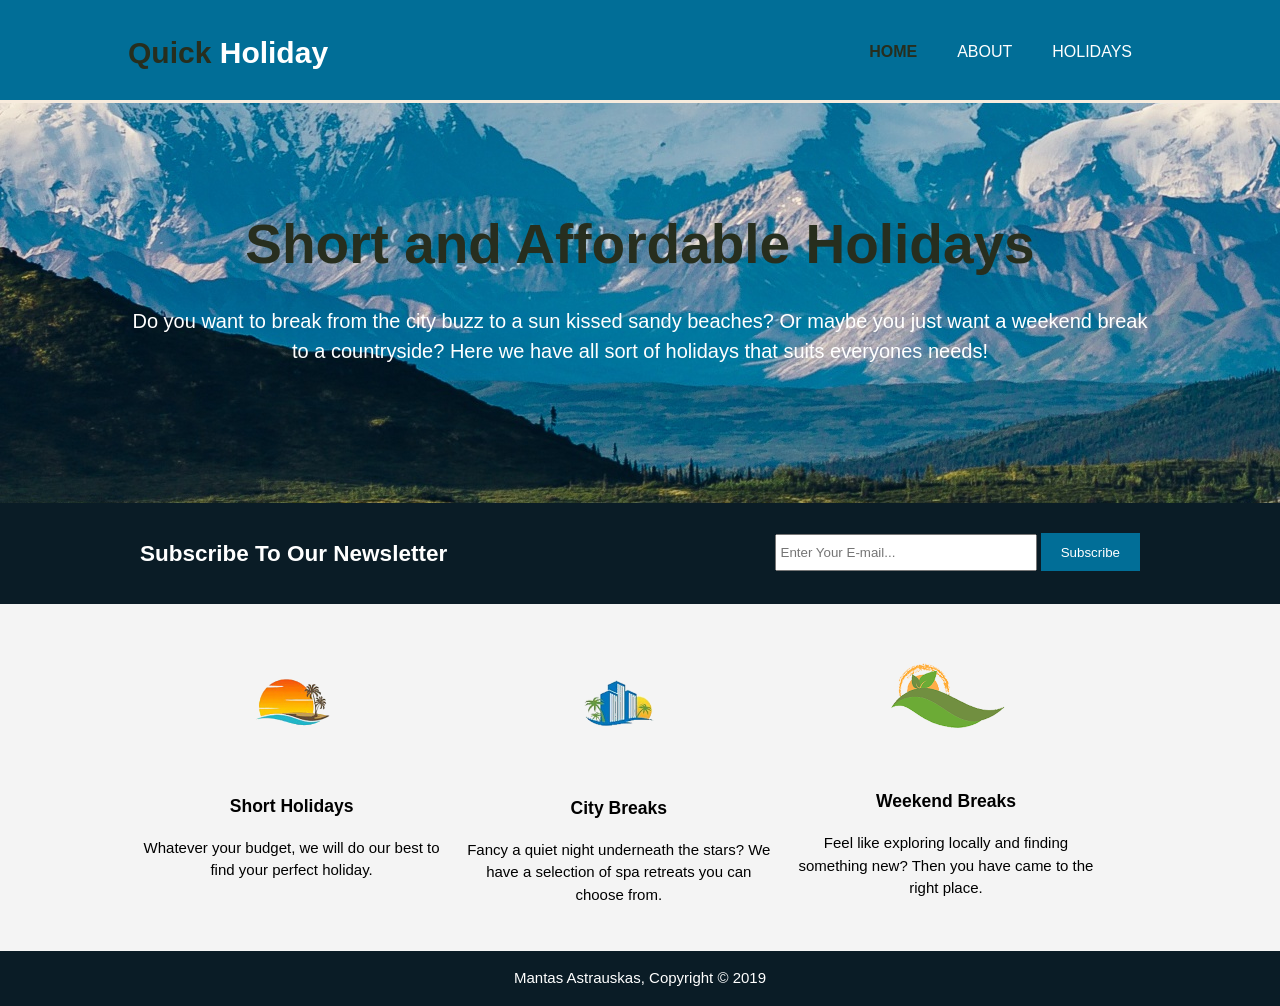
==== index.html @ 8118bd26 "Full website" ====
<!DOCTYPE html>
<html>
<head>
    <meta charset="utf-8" />
    <meta http-equiv="X-UA-Compatible" content="IE=edge">
    <meta name="viewport" content="width=device-width, initial-scale=1">
    <meta name="description" content="Short and affordable holidays">
    <meta name="keywords" content="short holidays, city breaks, weekend breaks">
    <meta name="author" content="Mantas Astrauskas">
    <title>Quick Holiday | Welcome</title>
    <link rel="stylesheet" type="text/css" media="screen" href="./css/style.css"/>
</head>
<body>
    <header>
        <div class="container">
            <div id="brand">
                <h1><span class="highlight">Quick</span> Holiday</h1>
            </div>
            <nav>
                <ul>
                    <li class="current"><a href="index.html">Home</a></li>
                    <li><a href="about.html">About</a></li>
                    <li><a href="holidays.html">Holidays</a></li>
                </ul>
            </nav>
        </div>
    </header>

    <section id="showcase">
        <div class="container">
            <h1>Short and Affordable Holidays</h1>
            <p>Do you want to break from the city buzz to a sun kissed sandy beaches? Or maybe you just want a weekend break to a countryside? Here we have all sort of holidays that suits everyones needs!</p>
        </div>
    </section>

    <section id="newsletter">
        <div class="container">
            <h1>Subscribe To Our Newsletter</h1>
            <!-- No action for now -->
            <form>
                <input type="Email" placeholder="Enter Your E-mail..." required="true">
                <button type="Submit" class="button_newsletter">Subscribe</button>
            </form>
        </div>
    </section>

    <section id="boxes">
        <div class="container">
            <div class="box">
                <img src="./img/shortHolidays.png">
                <h3>Short Holidays</h3>
                <p>Whatever your budget, we will do our best to find your perfect holiday.</p>
            </div>
            <div class="box">
                <img src="./img/cityBreaks.png">
                <h3>City Breaks</h3>
                <p>Fancy a quiet night underneath the stars? We have a selection of spa retreats you can choose from.</p>
            </div>
            <div class="box">
                <img src="./img/weekendBreaks.png">
                <h3>Weekend Breaks</h3>
                <p>Feel like exploring locally and finding something new? Then you have came to the right place.</p>
            </div>
        </div>
    </section>

    <footer>
        <p>Mantas Astrauskas, Copyright &copy; 2019</p>
    </footer>
</body>
</html>
---- css/style.css ----
body {
    font: 15px/1.5 Arial, Helvetica, sans-serif;
    padding: 0;
    margin: 0;
    background-color: #f4f4f4;
}

/* Global */
.container {
    width: 80%;
    margin: auto;
    overflow: hidden;
}

ul {
    margin: 0;
    padding: 0;
}

.button_newsletter {
    height: 38px;
    background: #016e97;
    border: 0;
    padding-left: 20px;
    padding-right: 20px;
    color: #ffffff;
}

.button_contact {
    height: 38px;
    background: #0a1c26;
    border: 0;
    padding-left: 20px;
    padding-right: 20px;
    color: #ffffff;
}

.ocean {
    padding: 15px;
    background: #016e97;
    color: #ffffff;
    margin-top: 10px;
    margin-bottom: 10px;
}

/* Header */
header {
    background: #016e97;
    color: #ffffff;
    padding-top: 30px;
    min-height: 70px;
    border-bottom: #f7ebdd 3px solid;
}

header a {
    color: #ffffff;
    text-decoration: none;
    text-transform: uppercase;
    font-size: 16px;
}

header li {
    float: left;
    display: inline;
    padding: 0 20px 0 20px;
}

header #brand {
    float: left;
}

header #brand h1 {
    margin: 0;
}

header nav {
    float: right;
    margin-top: 10px;
}

header .highlight,
header .current a {
    color: #272e1e;
    font-weight: bold;
}

header a:hover {
    color: #a3a0a9;
    font-weight: bold;
}

/* Showcase */
#showcase {
    min-height: 400px;
    background: url('../img/showcase.jpg') no-repeat 0 -1050px;
    text-align: center;
    color: #272e1e;
}

#showcase h1 {
    margin-top: 100px;
    font-size: 55px;
    margin-bottom: 10px;
}

#showcase p {
    color: #ffffff;
    font-size: 20px;
}

/* Newsletter */
#newsletter {
    padding: 15px;
    color: #ffffff;
    background: #0a1c26;
}

#newsletter h1 {
    float: left;
}

#newsletter form {
    float: right;
    margin-top: 15px;
}

#newsletter input[type="Email"] {
    padding: 4px;
    height: 25px;
    width: 250px;
}

/* Boxes */
#boxes {
    margin-top: 20px;
}

#boxes .box {
    float: left;
    text-align: center;
    width: 30%;
    padding: 10px;
}

#boxes .box img {
    width: 130px;  
}

/* Sidebar */
aside#sidebar {
    float: right;
    width: 30%;
    margin-top: 10px;
}

aside#sidebar .contact input,
aside#sidebar .contact textarea {
    width: 90%;
    padding: 5px;
}

/* Main-col */
article#main-col {
    float: left;
    width: 65%;
}

/* Holidays */
ul#holidays li {
    list-style: none;
    padding: 20px;
    border: #cccccc solid 1px;
    margin-bottom: 5px;
    background: #e6e6e6;
}

footer {
    padding: 1px;
    margin-top: 20px;
    color: #ffffff;
    background-color: #0a1c26;
    text-align: center;
}

/* Media Queries */
@media(max-width: 768px) {
    header #brand,
    header nav,
    header nav li,
    #newsletter h1,
    #newsletter form,
    #boxes .box,
    article#main-col,
    aside#sidebar  {
        float: none;
        text-align: center;
        width: 100%;
    }

    header {
        padding-bottom: 20px;
    }

    #showcase h1 {
        margin-top: 40px;
        color: #ffffff;
    }

    #newsletter button,
    .contact button {
        display: block;
        width: 100%;
    }

    #newsletter form input[type="Email"],
    .contact input,
    .contact textarea {
        width: 100%;
        margin-bottom: 5px;
    }
}
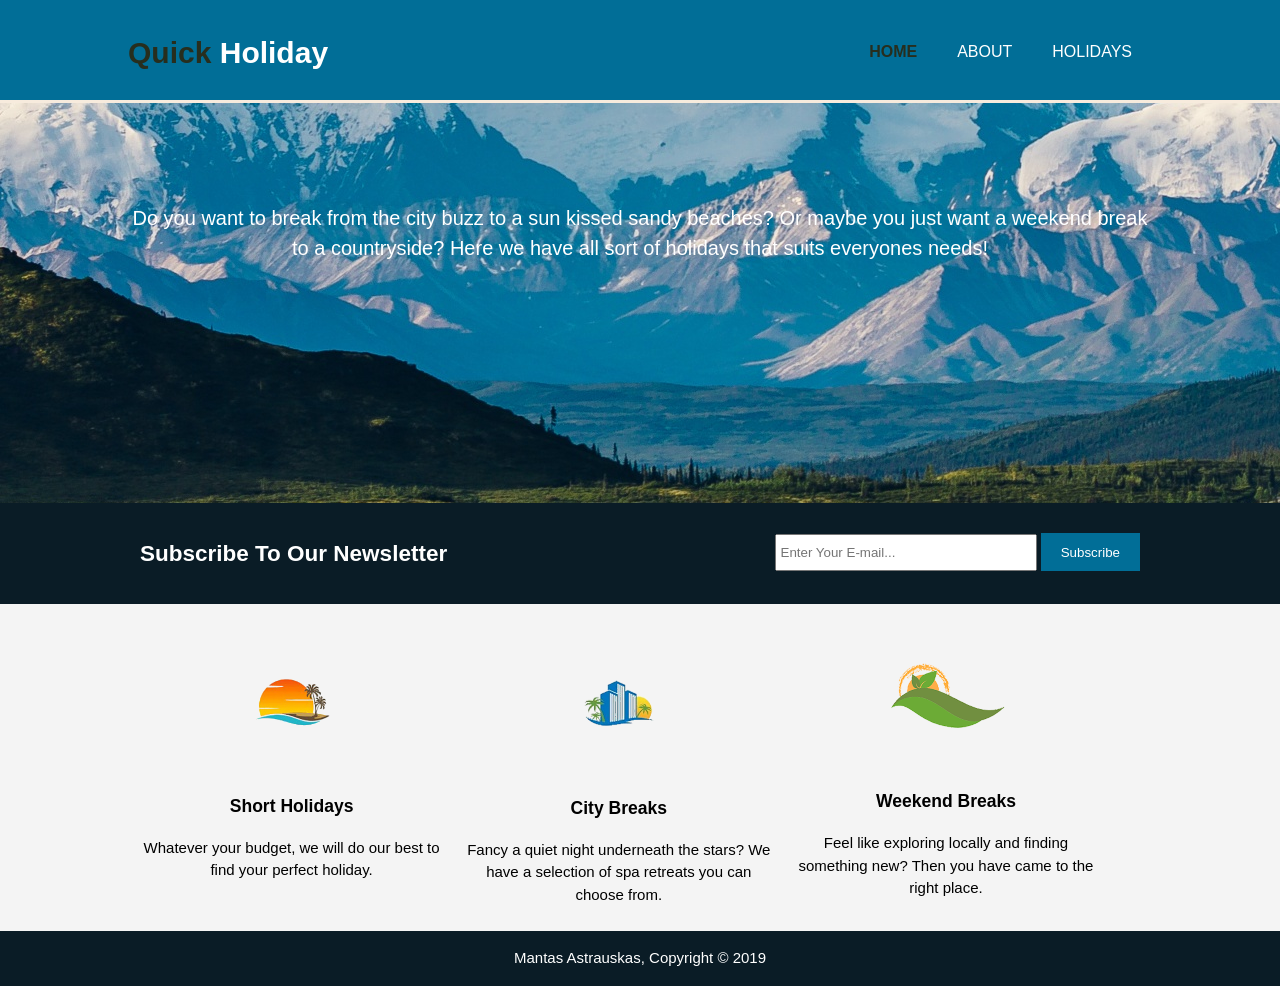
==== commit c180395d: "Testing Trackly service" ====
--- a/index.html
+++ b/index.html
@@ -1,71 +1,96 @@
 <!DOCTYPE html>
 <html>
-<head>
+  <head>
     <meta charset="utf-8" />
-    <meta http-equiv="X-UA-Compatible" content="IE=edge">
-    <meta name="viewport" content="width=device-width, initial-scale=1">
-    <meta name="description" content="Short and affordable holidays">
-    <meta name="keywords" content="short holidays, city breaks, weekend breaks">
-    <meta name="author" content="Mantas Astrauskas">
+    <meta http-equiv="X-UA-Compatible" content="IE=edge" />
+    <meta name="viewport" content="width=device-width, initial-scale=1" />
+    <meta name="description" content="Short and affordable holidays" />
+    <meta
+      name="keywords"
+      content="short holidays, city breaks, weekend breaks"
+    />
+    <meta name="author" content="Mantas Astrauskas" />
     <title>Quick Holiday | Welcome</title>
-    <link rel="stylesheet" type="text/css" media="screen" href="./css/style.css"/>
-</head>
-<body>
+    <link
+      rel="stylesheet"
+      type="text/css"
+      media="screen"
+      href="./css/style.css"
+    />
+  </head>
+  <body>
     <header>
-        <div class="container">
-            <div id="brand">
-                <h1><span class="highlight">Quick</span> Holiday</h1>
-            </div>
-            <nav>
-                <ul>
-                    <li class="current"><a href="index.html">Home</a></li>
-                    <li><a href="about.html">About</a></li>
-                    <li><a href="holidays.html">Holidays</a></li>
-                </ul>
-            </nav>
+      <div class="container">
+        <div id="brand">
+          <h1><span class="highlight">Quick</span> Holiday</h1>
         </div>
+        <nav>
+          <ul>
+            <li class="current"><a href="index.html">Home</a></li>
+            <li><a href="about.html">About</a></li>
+            <li><a href="holidays.html">Holidays</a></li>
+          </ul>
+        </nav>
+      </div>
     </header>
 
     <section id="showcase">
-        <div class="container">
-            <h1>Short and Affordable Holidays</h1>
-            <p>Do you want to break from the city buzz to a sun kissed sandy beaches? Or maybe you just want a weekend break to a countryside? Here we have all sort of holidays that suits everyones needs!</p>
-        </div>
+      <div class="container">
+        <h1></h1>
+        <p>
+          Do you want to break from the city buzz to a sun kissed sandy beaches?
+          Or maybe you just want a weekend break to a countryside? Here we have
+          all sort of holidays that suits everyones needs!
+        </p>
+      </div>
     </section>
 
     <section id="newsletter">
-        <div class="container">
-            <h1>Subscribe To Our Newsletter</h1>
-            <!-- No action for now -->
-            <form>
-                <input type="Email" placeholder="Enter Your E-mail..." required="true">
-                <button type="Submit" class="button_newsletter">Subscribe</button>
-            </form>
-        </div>
+      <div class="container">
+        <h1>Subscribe To Our Newsletter</h1>
+        <!-- No action for now -->
+        <form>
+          <input
+            type="Email"
+            placeholder="Enter Your E-mail..."
+            required="true"
+          />
+          <button type="Submit" class="button_newsletter">Subscribe</button>
+        </form>
+      </div>
     </section>
 
     <section id="boxes">
-        <div class="container">
-            <div class="box">
-                <img src="./img/shortHolidays.png">
-                <h3>Short Holidays</h3>
-                <p>Whatever your budget, we will do our best to find your perfect holiday.</p>
-            </div>
-            <div class="box">
-                <img src="./img/cityBreaks.png">
-                <h3>City Breaks</h3>
-                <p>Fancy a quiet night underneath the stars? We have a selection of spa retreats you can choose from.</p>
-            </div>
-            <div class="box">
-                <img src="./img/weekendBreaks.png">
-                <h3>Weekend Breaks</h3>
-                <p>Feel like exploring locally and finding something new? Then you have came to the right place.</p>
-            </div>
+      <div class="container">
+        <div class="box">
+          <img src="./img/shortHolidays.png" />
+          <h3>Short Holidays</h3>
+          <p>
+            Whatever your budget, we will do our best to find your perfect
+            holiday.
+          </p>
         </div>
+        <div class="box">
+          <img src="./img/cityBreaks.png" />
+          <h3>City Breaks</h3>
+          <p>
+            Fancy a quiet night underneath the stars? We have a selection of spa
+            retreats you can choose from.
+          </p>
+        </div>
+        <div class="box">
+          <img src="./img/weekendBreaks.png" />
+          <h3>Weekend Breaks</h3>
+          <p>
+            Feel like exploring locally and finding something new? Then you have
+            came to the right place.
+          </p>
+        </div>
+      </div>
     </section>
 
     <footer>
-        <p>Mantas Astrauskas, Copyright &copy; 2019</p>
+      <p>Mantas Astrauskas, Copyright &copy; 2019</p>
     </footer>
-</body>
-</html>+  </body>
+</html>
--- a/css/style.css
+++ b/css/style.css
@@ -1,223 +1,224 @@
 body {
-    font: 15px/1.5 Arial, Helvetica, sans-serif;
-    padding: 0;
-    margin: 0;
-    background-color: #f4f4f4;
+  font: 15px/1.5 Arial, Helvetica, sans-serif;
+  padding: 0;
+  margin: 0;
+  background-color: #f4f4f4;
 }
 
 /* Global */
 .container {
-    width: 80%;
-    margin: auto;
-    overflow: hidden;
+  width: 80%;
+  margin: auto;
+  overflow: hidden;
 }
 
 ul {
-    margin: 0;
-    padding: 0;
+  margin: 0;
+  padding: 0;
+}
+
+#main {
+  min-height: calc(100vh - 60px);
 }
 
 .button_newsletter {
-    height: 38px;
-    background: #016e97;
-    border: 0;
-    padding-left: 20px;
-    padding-right: 20px;
-    color: #ffffff;
+  height: 38px;
+  background: #016e97;
+  border: 0;
+  padding-left: 20px;
+  padding-right: 20px;
+  color: #ffffff;
 }
 
 .button_contact {
-    height: 38px;
-    background: #0a1c26;
-    border: 0;
-    padding-left: 20px;
-    padding-right: 20px;
-    color: #ffffff;
+  height: 38px;
+  background: #0a1c26;
+  border: 0;
+  padding-left: 20px;
+  padding-right: 20px;
+  color: #ffffff;
 }
 
 .ocean {
-    padding: 15px;
-    background: #016e97;
-    color: #ffffff;
-    margin-top: 10px;
-    margin-bottom: 10px;
+  padding: 15px;
+  background: #016e97;
+  color: #ffffff;
+  margin-top: 10px;
+  margin-bottom: 10px;
 }
 
 /* Header */
 header {
-    background: #016e97;
-    color: #ffffff;
-    padding-top: 30px;
-    min-height: 70px;
-    border-bottom: #f7ebdd 3px solid;
+  background: #016e97;
+  color: #ffffff;
+  padding-top: 30px;
+  min-height: 70px;
+  border-bottom: #f7ebdd 3px solid;
 }
 
 header a {
-    color: #ffffff;
-    text-decoration: none;
-    text-transform: uppercase;
-    font-size: 16px;
+  color: #ffffff;
+  text-decoration: none;
+  text-transform: uppercase;
+  font-size: 16px;
 }
 
 header li {
-    float: left;
-    display: inline;
-    padding: 0 20px 0 20px;
+  float: left;
+  display: inline;
+  padding: 0 20px 0 20px;
 }
 
 header #brand {
-    float: left;
+  float: left;
 }
 
 header #brand h1 {
-    margin: 0;
+  margin: 0;
 }
 
 header nav {
-    float: right;
-    margin-top: 10px;
+  float: right;
+  margin-top: 10px;
 }
 
 header .highlight,
 header .current a {
-    color: #272e1e;
-    font-weight: bold;
+  color: #272e1e;
+  font-weight: bold;
 }
 
 header a:hover {
-    color: #a3a0a9;
-    font-weight: bold;
+  color: #a3a0a9;
+  font-weight: bold;
 }
 
 /* Showcase */
 #showcase {
-    min-height: 400px;
-    background: url('../img/showcase.jpg') no-repeat 0 -1050px;
-    text-align: center;
-    color: #272e1e;
+  min-height: 400px;
+  background: url("../img/showcase.jpg") no-repeat 0 -1050px;
+  text-align: center;
+  color: #272e1e;
 }
 
 #showcase h1 {
-    margin-top: 100px;
-    font-size: 55px;
-    margin-bottom: 10px;
+  margin-top: 100px;
+  font-size: 55px;
+  margin-bottom: 10px;
 }
 
 #showcase p {
-    color: #ffffff;
-    font-size: 20px;
+  color: #ffffff;
+  font-size: 20px;
 }
 
 /* Newsletter */
 #newsletter {
-    padding: 15px;
-    color: #ffffff;
-    background: #0a1c26;
+  padding: 15px;
+  color: #ffffff;
+  background: #0a1c26;
 }
 
 #newsletter h1 {
-    float: left;
+  float: left;
 }
 
 #newsletter form {
-    float: right;
-    margin-top: 15px;
+  float: right;
+  margin-top: 15px;
 }
 
 #newsletter input[type="Email"] {
-    padding: 4px;
-    height: 25px;
-    width: 250px;
+  padding: 4px;
+  height: 25px;
+  width: 250px;
 }
 
 /* Boxes */
 #boxes {
-    margin-top: 20px;
+  margin-top: 20px;
 }
 
 #boxes .box {
-    float: left;
-    text-align: center;
-    width: 30%;
-    padding: 10px;
+  float: left;
+  text-align: center;
+  width: 30%;
+  padding: 10px;
 }
 
 #boxes .box img {
-    width: 130px;  
+  width: 130px;
 }
 
 /* Sidebar */
 aside#sidebar {
-    float: right;
-    width: 30%;
-    margin-top: 10px;
+  float: right;
+  width: 30%;
+  margin-top: 10px;
 }
 
 aside#sidebar .contact input,
 aside#sidebar .contact textarea {
-    width: 90%;
-    padding: 5px;
+  width: 90%;
+  padding: 5px;
 }
 
 /* Main-col */
 article#main-col {
-    float: left;
-    width: 65%;
+  float: left;
+  width: 65%;
 }
 
 /* Holidays */
 ul#holidays li {
-    list-style: none;
-    padding: 20px;
-    border: #cccccc solid 1px;
+  list-style: none;
+  padding: 20px;
+  border: #cccccc solid 1px;
+  margin-bottom: 5px;
+  background: #e6e6e6;
+}
+
+footer {
+  padding: 1px;
+  color: #ffffff;
+  background-color: #0a1c26;
+  text-align: center;
+}
+
+/* Media Queries */
+@media (max-width: 768px) {
+  header #brand,
+  header nav,
+  header nav li,
+  #newsletter h1,
+  #newsletter form,
+  #boxes .box,
+  article#main-col,
+  aside#sidebar {
+    float: none;
+    text-align: center;
+    width: 100%;
+  }
+
+  header {
+    padding-bottom: 20px;
+  }
+
+  #showcase h1 {
+    margin-top: 40px;
+    color: #ffffff;
+  }
+
+  #newsletter button,
+  .contact button {
+    display: block;
+    width: 100%;
+  }
+
+  #newsletter form input[type="Email"],
+  .contact input,
+  .contact textarea {
+    width: 100%;
     margin-bottom: 5px;
-    background: #e6e6e6;
-}
-
-footer {
-    padding: 1px;
-    margin-top: 20px;
-    color: #ffffff;
-    background-color: #0a1c26;
-    text-align: center;
-}
-
-/* Media Queries */
-@media(max-width: 768px) {
-    header #brand,
-    header nav,
-    header nav li,
-    #newsletter h1,
-    #newsletter form,
-    #boxes .box,
-    article#main-col,
-    aside#sidebar  {
-        float: none;
-        text-align: center;
-        width: 100%;
-    }
-
-    header {
-        padding-bottom: 20px;
-    }
-
-    #showcase h1 {
-        margin-top: 40px;
-        color: #ffffff;
-    }
-
-    #newsletter button,
-    .contact button {
-        display: block;
-        width: 100%;
-    }
-
-    #newsletter form input[type="Email"],
-    .contact input,
-    .contact textarea {
-        width: 100%;
-        margin-bottom: 5px;
-    }
-}
-
-
+  }
+}
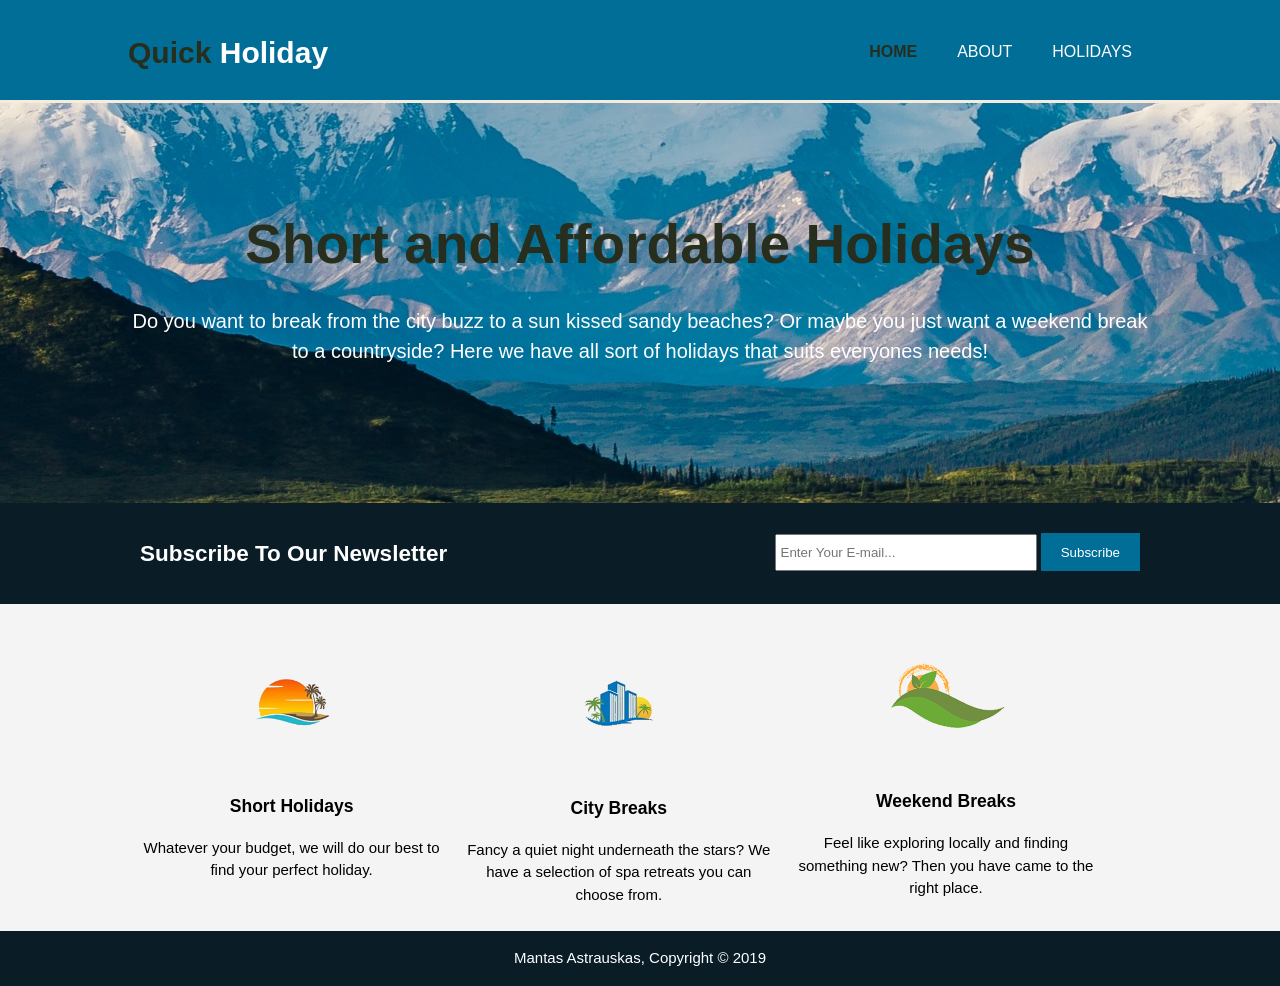
==== commit e49b0417: "Testing Trackly service" ====
--- a/index.html
+++ b/index.html
@@ -36,7 +36,7 @@
 
     <section id="showcase">
       <div class="container">
-        <h1></h1>
+        <h1>Short and Affordable Holidays</h1>
         <p>
           Do you want to break from the city buzz to a sun kissed sandy beaches?
           Or maybe you just want a weekend break to a countryside? Here we have
